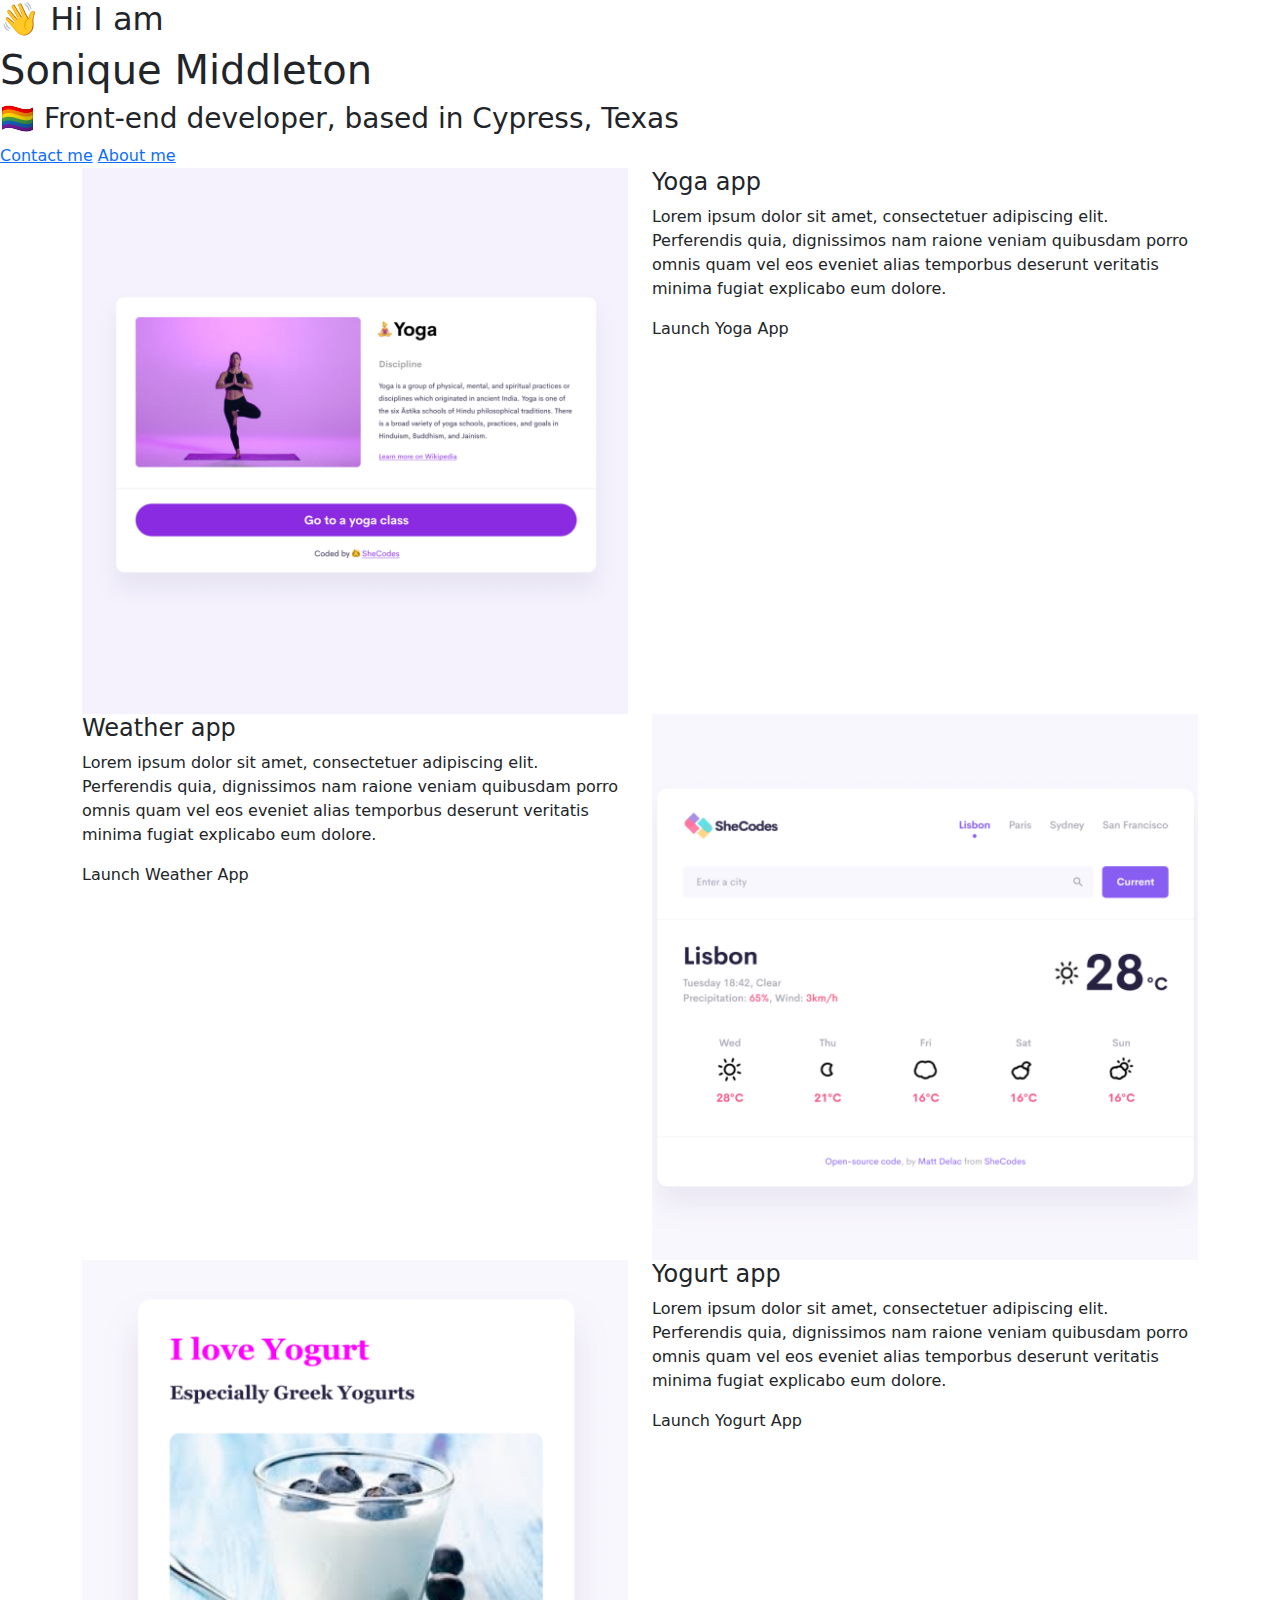
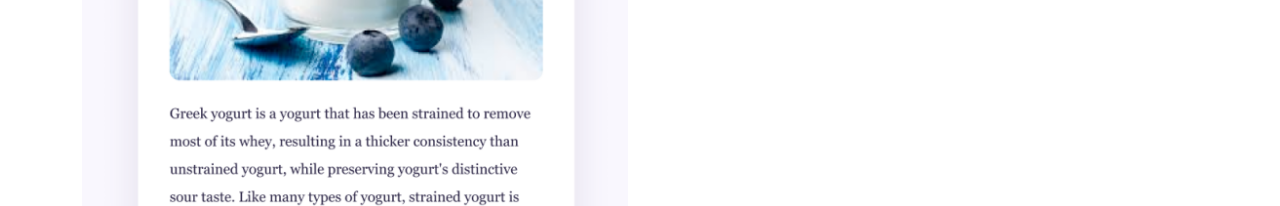
==== index.html @ 10c9767e "Created portfolio example" ====
<!DOCTYPE html>
<html lang="en">
  <head>
    <meta charset="UTF-8" />
    <meta http-equiv="X-UA-Compatible" content="IE=edge" />
    <meta name="viewport" content="width=device-width, initial-scale=1.0" />
    <title>Sonique Middleton</title>
    <link
      rel="stylesheet"
      href="https://cdn.jsdelivr.net/npm/bootstrap@5.3.1/dist/css/bootstrap.min.css"
    />
    <script src="https://cdn.jsdelivr.net/npm/bootstrap@5.3.1/dist/js/bootstrap.bundle.min.js"></script>

    <link rel="stylesheet" href="style.css" />
  </head>
  <body>
    <h2>👋 Hi I am</h2>
    <h1>Sonique Middleton</h1>
    <h3>🏳️‍🌈 Front-end developer, based in Cypress, Texas</h3>
    <div class="navigation-links">
      <a href="about.html#contact" class="contact-link">Contact me</a>
      <a href="about.html" class="about-link">About me</a>
    </div>

    <!--Launch yoga app-->
    <div class="container">
      <div class="row">
        <img src="images/yoga.png" class="col-md-6 img-fluid rounded" />

        <div class="yoga-app col-md-6">
          <h4 class="bold">Yoga app</h4>
          <p class="bg-white">
            Lorem ipsum dolor sit amet, consectetuer adipiscing elit.
            Perferendis quia, dignissimos nam raione veniam quibusdam porro
            omnis quam vel eos eveniet alias temporbus deserunt veritatis minima
            fugiat explicabo eum dolore.
          </p>
          <div class="launch-yoga rounded">Launch Yoga App</div>
        </div>
      </div>
    </div>

    <!--Launch weather app-->
    <div class="container">
      <div class="row">
        <div class="weather-app col-md-6">
          <h4 class="bold">Weather app</h4>
          <p class="bg-white">
            Lorem ipsum dolor sit amet, consectetuer adipiscing elit.
            Perferendis quia, dignissimos nam raione veniam quibusdam porro
            omnis quam vel eos eveniet alias temporbus deserunt veritatis minima
            fugiat explicabo eum dolore.
          </p>
          <div class="launch-weather rounded">Launch Weather App</div>
        </div>
        <img src="images/weather.png" class="col-md-6 img-fluid rounded" />
      </div>
    </div>

    <!--Launch yogurt app-->
    <div class="container">
      <div class="row">
        <img src="images/yogurt.png" class="col-md-6 img-fluid rounded" />

        <div class="yogurt-app col-md-6">
          <h4 class="bold">Yogurt app</h4>
          <p class="bg-white">
            Lorem ipsum dolor sit amet, consectetuer adipiscing elit.
            Perferendis quia, dignissimos nam raione veniam quibusdam porro
            omnis quam vel eos eveniet alias temporbus deserunt veritatis minima
            fugiat explicabo eum dolore.
          </p>
          <div class="launch-yogurt rounded">Launch Yogurt App</div>
        </div>
      </div>
    </div>
  </body>
</html>
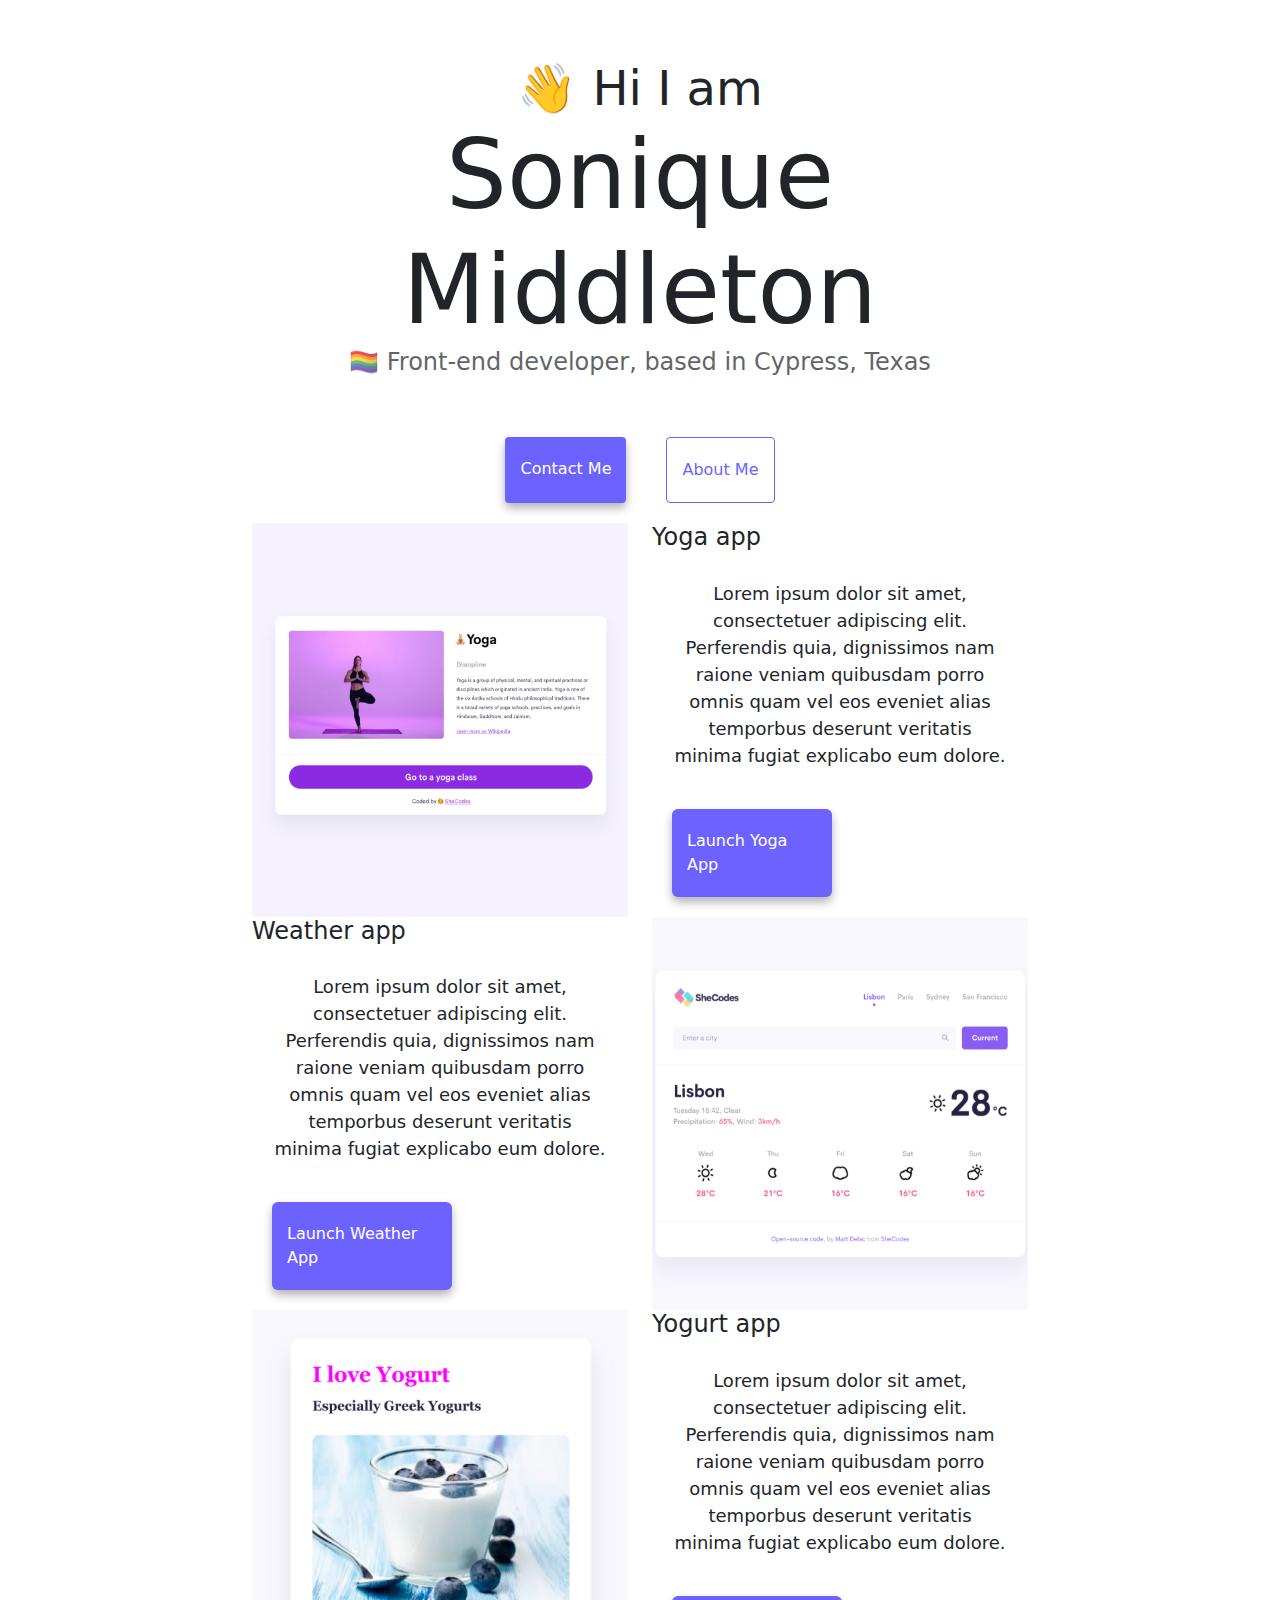
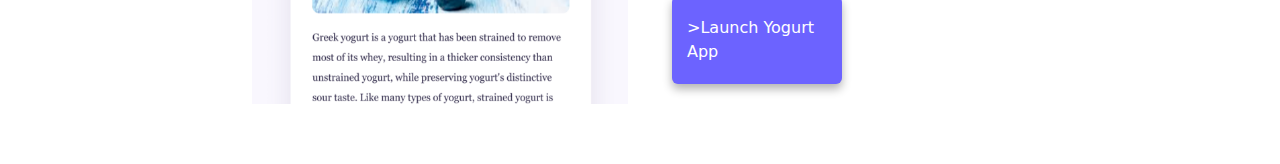
==== commit 8c17c4d3: "Added Search Engine Optimization" ====
--- a/index.html
+++ b/index.html
@@ -4,6 +4,10 @@
     <meta charset="UTF-8" />
     <meta http-equiv="X-UA-Compatible" content="IE=edge" />
     <meta name="viewport" content="width=device-width, initial-scale=1.0" />
+    <meta
+      name="description"
+      content="SheCodes teaches you Search Engine Optimization with online coding workshops"
+    />
     <title>Sonique Middleton</title>
     <link
       rel="stylesheet"
@@ -25,7 +29,11 @@
     <!--Launch yoga app-->
     <div class="container">
       <div class="row">
-        <img src="images/yoga.png" class="col-md-6 img-fluid rounded" />
+        <img
+          src="images/yoga.png"
+          class="col-md-6 img-fluid rounded"
+          title="Screenshot of Yoga Website"
+        />
 
         <div class="yoga-app col-md-6">
           <h4 class="bold">Yoga app</h4>
@@ -35,7 +43,9 @@
             omnis quam vel eos eveniet alias temporbus deserunt veritatis minima
             fugiat explicabo eum dolore.
           </p>
-          <div class="launch-yoga rounded">Launch Yoga App</div>
+          <div class="launch-yoga rounded" title="Link to Yoga Project">
+            Launch Yoga App
+          </div>
         </div>
       </div>
     </div>
@@ -51,16 +61,26 @@
             omnis quam vel eos eveniet alias temporbus deserunt veritatis minima
             fugiat explicabo eum dolore.
           </p>
-          <div class="launch-weather rounded">Launch Weather App</div>
+          <div class="launch-weather rounded" title="Link to Weather Project">
+            Launch Weather App
+          </div>
         </div>
-        <img src="images/weather.png" class="col-md-6 img-fluid rounded" />
+        <img
+          src="images/weather.png"
+          class="col-md-6 img-fluid rounded"
+          title="Screenshot of Weather Website"
+        />
       </div>
     </div>
 
     <!--Launch yogurt app-->
     <div class="container">
       <div class="row">
-        <img src="images/yogurt.png" class="col-md-6 img-fluid rounded" />
+        <img
+          src="images/yogurt.png"
+          class="col-md-6 img-fluid rounded"
+          title="Screenshot of Yogurt Website"
+        />
 
         <div class="yogurt-app col-md-6">
           <h4 class="bold">Yogurt app</h4>
@@ -70,7 +90,9 @@
             omnis quam vel eos eveniet alias temporbus deserunt veritatis minima
             fugiat explicabo eum dolore.
           </p>
-          <div class="launch-yogurt rounded">Launch Yogurt App</div>
+          <div class="launch-yogurt rounded" title="Link to Yogurt Project">
+            >Launch Yogurt App
+          </div>
         </div>
       </div>
     </div>
--- a/style.css
+++ b/style.css
@@ -0,0 +1,130 @@
+:root {
+  --primary-color: #6c63ff;
+  --secondary-color: #f5f2fe;
+  --box-shadow: 0 5px 10px rgba(0, 0, 0, 0.3);
+}
+
+body {
+  margin: 60px auto;
+  max-width: 800px;
+}
+
+h1,
+h2,
+h3 {
+  text-align: center;
+  margin: 0;
+}
+
+h1 {
+  font-size: 96px;
+}
+
+h2 {
+  font-size: 48px;
+}
+
+h3 {
+  font-size: 24px;
+  opacity: 0.7;
+}
+
+p {
+  background: var(--secondary-color);
+  padding: 20px;
+  border-radius: 4px;
+  font-size: 18px;
+  line-height: 1.5;
+  text-align: center;
+}
+
+img {
+  max-width: 100%;
+  height: auto;
+  justify-content: space-evenly;
+}
+
+.navigation-links {
+  display: flex;
+  margin-top: 40px;
+  justify-content: center;
+}
+
+.navigation-links a {
+  margin: 20px;
+  border-radius: 4px;
+  padding: 20px 15px;
+  text-decoration: none;
+  text-transform: capitalize;
+}
+
+.contact-link {
+  background: var(--primary-color);
+  box-shadow: var(--box-shadow);
+  color: white;
+}
+
+.about-link {
+  color: var(--primary-color);
+  border: 1px solid var(--primary-color);
+}
+
+.homepage-link {
+  color: var(--primary-color);
+  text-align: center;
+  display: block;
+}
+
+.about-paragraphs {
+  display: flex;
+  margin: 30px 0;
+}
+
+.about-paragraphs p {
+  margin: 10px;
+}
+
+.email-link {
+  display: flex;
+  justify-content: center;
+  color: var(--primary-color);
+  font-size: 28px;
+  text-decoration: none;
+}
+
+.email-link:hover {
+  text-decoration: underline;
+}
+
+.launch-yoga {
+  background: var(--primary-color);
+  box-shadow: var(--box-shadow);
+  color: white;
+  margin: 20px;
+  border-radius: 4px;
+  padding: 20px 15px;
+  max-width: 160px;
+  cursor: pointer;
+}
+
+.launch-weather {
+  background: var(--primary-color);
+  box-shadow: var(--box-shadow);
+  color: white;
+  margin: 20px;
+  border-radius: 4px;
+  padding: 20px 15px;
+  max-width: 180px;
+  cursor: pointer;
+}
+
+.launch-yogurt {
+  background: var(--primary-color);
+  box-shadow: var(--box-shadow);
+  color: white;
+  margin: 20px;
+  border-radius: 4px;
+  padding: 20px 15px;
+  max-width: 170px;
+  cursor: pointer;
+}
